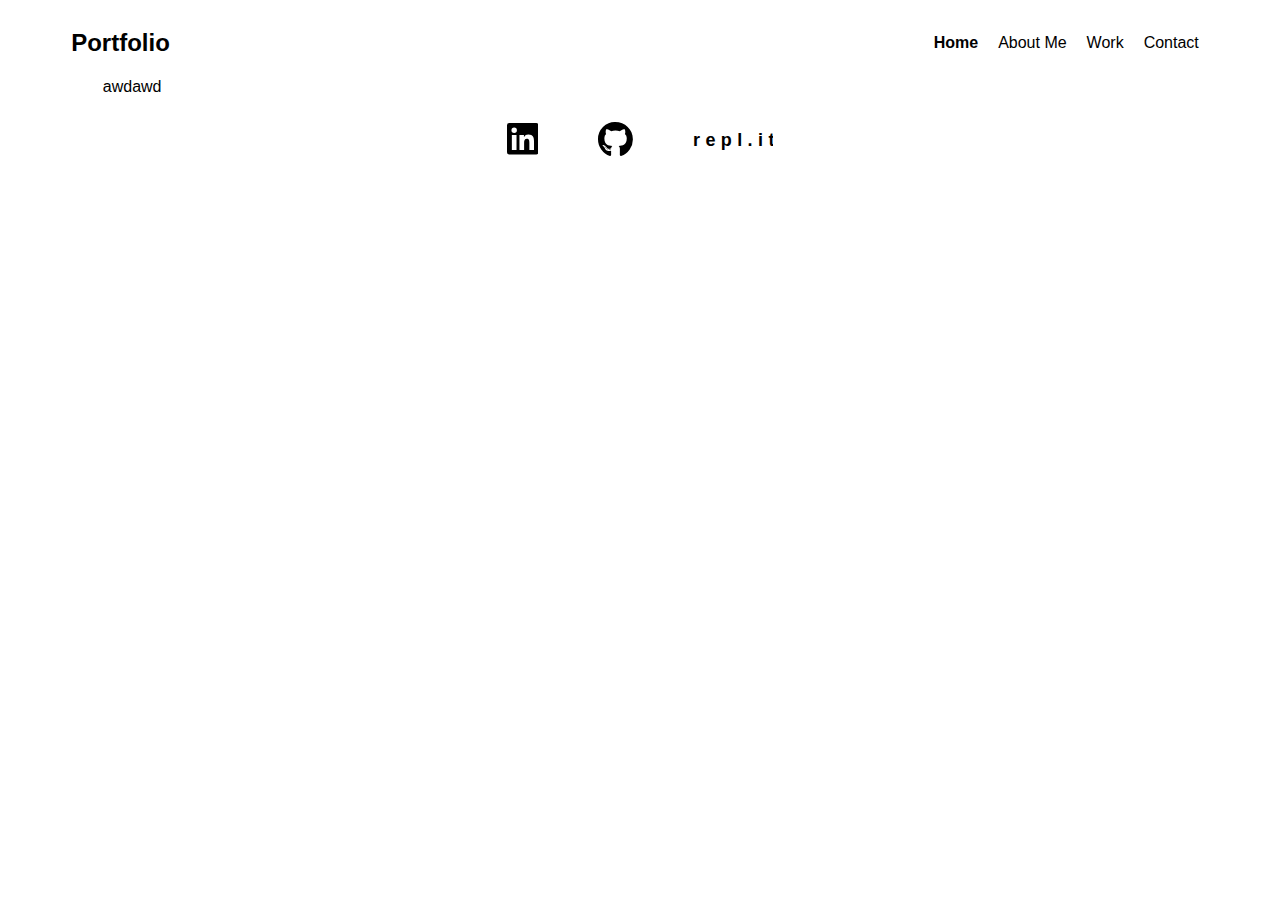
==== index.html @ a1a26b63 "Added header & footer" ====
<!DOCTYPE html>
<html lang="en">
<head>
    <meta charset="UTF-8">
    <title>Portfolio</title>
    <link rel="stylesheet" href="assets/css/style.css">
    <script src="assets/js/script.js" defer></script>
</head>
<body>
    <header>
        <nav class="navbar" id="navbar">
            <h2 class="navbar-header"><a href="">Portfolio</a></h2>
            <ul class="navbar-items">
                <li class="navbar-items_item active">
                    <a href="">Home</a>
                </li>
                <li class="navbar-items_item">
                    <a href="">About Me</a>
                </li>
                <li class="navbar-items_item">
                    <a href="">Work</a>
                </li>
                <li class="navbar-items_item">
                    <a href="">Contact</a>
                </li>
            </ul>
            <div class="navbar-items-burger">
                <input class="menu-btn" type="checkbox" id="menu-btn" />
                <label class="menu-icon" for="menu-btn"><span class="navicon"></span></label>
                <ul class="menu">
                    <li>
                        <a href="">About Me</a>
                    </li>
                    <li>
                        <a href="">Work</a>
                    </li>
                    <li>
                        <a href="">Contact</a>
                    </li>
                </ul>
            </div>
        </nav>
    </header>
    <main>
        <div>awdawd</div>
    </main>
    <footer>
        <ul class="footer-items">
            <li class="footer-items_item">
                <a href="https://www.linkedin.com/in/justin-chan-574393211/" target="_blank">
                    <svg xmlns="http://www.w3.org/2000/svg" width="31.5" height="31.5" viewBox="0 0 31.5 31.5">
                        <path id="Icon_awesome-linkedin" data-name="Icon awesome-linkedin" d="M29.25,2.25H2.243A2.26,2.26,0,0,0,0,4.521V31.479A2.26,2.26,0,0,0,2.243,33.75H29.25a2.266,2.266,0,0,0,2.25-2.271V4.521A2.266,2.266,0,0,0,29.25,2.25Zm-19.73,27H4.852V14.217H9.527V29.25ZM7.186,12.164A2.707,2.707,0,1,1,9.893,9.457a2.708,2.708,0,0,1-2.707,2.707ZM27.021,29.25H22.352V21.938c0-1.744-.035-3.987-2.426-3.987-2.433,0-2.805,1.9-2.805,3.86V29.25H12.452V14.217h4.479V16.27h.063a4.917,4.917,0,0,1,4.423-2.426c4.725,0,5.6,3.115,5.6,7.165Z" transform="translate(0 -2.25)"/>
                    </svg>
                </a>
            </li>
            <li class="footer-items_item">
                <a href="https://github.com/jstnde" target="_blank">
                    <svg xmlns="http://www.w3.org/2000/svg" width="34.875" height="34.004" viewBox="0 0 34.875 34.004">
                        <path id="Icon_awesome-github" data-name="Icon awesome-github" d="M11.665,27.942c0,.141-.162.253-.366.253-.232.021-.394-.091-.394-.253,0-.141.162-.253.366-.253C11.482,27.668,11.665,27.78,11.665,27.942Zm-2.187-.316c-.049.141.091.3.3.345a.33.33,0,0,0,.436-.141c.042-.141-.091-.3-.3-.366A.361.361,0,0,0,9.478,27.626Zm3.108-.12c-.2.049-.345.183-.323.345.021.141.2.232.415.183s.345-.183.323-.323S12.79,27.485,12.586,27.506ZM17.212.563A16.86,16.86,0,0,0,0,17.719,17.628,17.628,0,0,0,11.918,34.537c.9.162,1.216-.394,1.216-.851,0-.436-.021-2.841-.021-4.317,0,0-4.922,1.055-5.955-2.1,0,0-.8-2.046-1.955-2.573,0,0-1.61-1.1.113-1.083A3.711,3.711,0,0,1,8.03,25.432a3.717,3.717,0,0,0,5.126,1.47,3.908,3.908,0,0,1,1.125-2.37c-3.93-.436-7.9-1.005-7.9-7.77a5.329,5.329,0,0,1,1.659-4.141,6.643,6.643,0,0,1,.183-4.774c1.47-.457,4.852,1.9,4.852,1.9a16.611,16.611,0,0,1,8.831,0s3.382-2.363,4.852-1.9a6.64,6.64,0,0,1,.183,4.774,5.466,5.466,0,0,1,1.814,4.141c0,6.785-4.141,7.327-8.072,7.77a4.158,4.158,0,0,1,1.2,3.263c0,2.37-.021,5.3-.021,5.878,0,.457.323,1.013,1.216.851a17.466,17.466,0,0,0,11.8-16.8C34.875,7.966,26.965.563,17.212.563ZM6.834,24.813c-.091.07-.07.232.049.366.113.112.274.162.366.07.091-.07.07-.232-.049-.366C7.087,24.771,6.926,24.722,6.834,24.813Zm-.759-.57c-.049.091.021.2.162.274a.209.209,0,0,0,.3-.049c.049-.091-.021-.2-.162-.274C6.237,24.152,6.124,24.173,6.075,24.244Zm2.278,2.5c-.113.091-.07.3.091.436.162.162.366.183.457.07.091-.091.049-.3-.091-.436C8.655,26.655,8.445,26.634,8.353,26.747Zm-.8-1.034c-.113.07-.113.253,0,.415s.3.232.394.162a.321.321,0,0,0,0-.436C7.847,25.692,7.664,25.622,7.552,25.713Z" transform="translate(0 -0.563)" fill="#000"/>
                    </svg>
                </a>
            </li>
            <li class="footer-items_item">
                <a href="https://replit.com/@jstnde" target="_blank">
                    <svg xmlns="http://www.w3.org/2000/svg" width="80" height="24" viewBox="0 0 80 24">
                        <text id="repl.it" transform="translate(0 19)" fill="#000" font-size="18" font-family="SegoeUI-Semibold, Segoe UI" font-weight="600" letter-spacing="0.3em"><tspan x="0" y="0">repl.it</tspan></text>
                    </svg>
                </a>
            </li>
        </ul>
    </footer>
</body>
</html>
---- assets/css/style.css ----
* {
    font-family: 'Roboto', sans-serif;
}

dl, ol, ul {
    list-style: none;
}

a {
    color: inherit;
    text-decoration: none;
}

a:hover {
    color: inherit;
    text-decoration: none;
}

header {
    display: flex;
    flex-direction: row;
    justify-content: center;
    height: 10%;
}

nav {
    display: flex;
    flex-direction: row;
    justify-content: space-between;
    width: 90%;
}

.navbar-header {
    display: flex;
    align-items: center;
}

.navbar-items {
    display: flex;
    align-items: center;
    list-style: none;
}

.navbar-items_item {
    display: inline-block;
    padding: 10px;
}

.navbar-items_item.active {
    font-weight: 700;
}

.navbar-items_item a:hover {
    border-bottom: 2px solid #000;
}

.navbar-items-burger {
    display: none;
}

main {
    display: flex;
    justify-content: center;
}

main div {
    width: 85%;
}

footer {
    display: flex;
    justify-content: center;
    height: 5%;
}

.footer-items {
    display: flex;
    align-items: center;
    list-style: none;
    padding: 0;
}

.footer-items_item {
    display: inline-block;
    padding: 10px;
    margin: 0 20px;
}
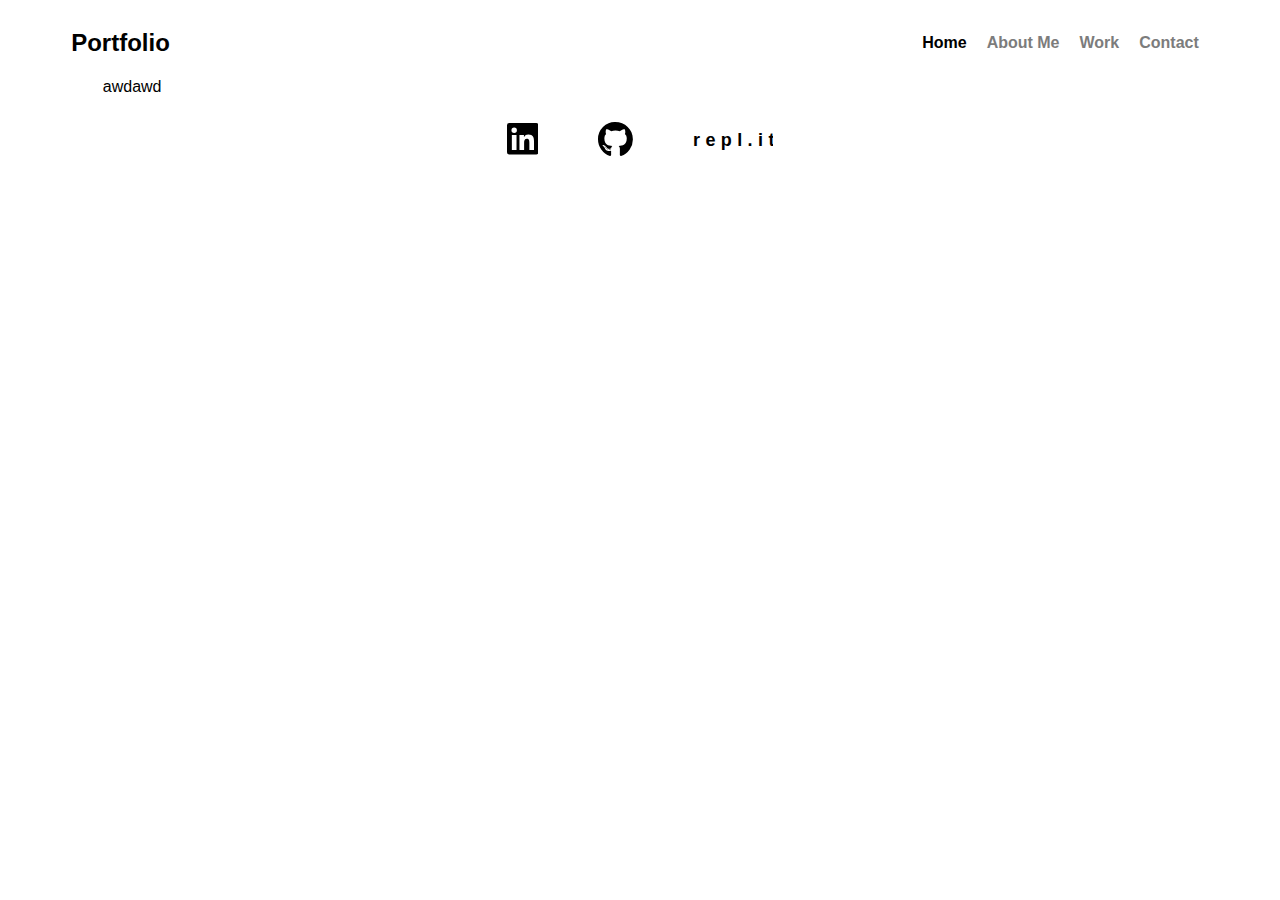
==== commit d7e390d6: "Updated navbar title" ====
--- a/index.html
+++ b/index.html
@@ -9,19 +9,19 @@
 <body>
     <header>
         <nav class="navbar" id="navbar">
-            <h2 class="navbar-header"><a href="">Portfolio</a></h2>
+            <h2 class="navbar-header"><a href="index.html">Portfolio</a></h2>
             <ul class="navbar-items">
                 <li class="navbar-items_item active">
-                    <a href="">Home</a>
+                    <a href="index.html">Home</a>
                 </li>
                 <li class="navbar-items_item">
-                    <a href="">About Me</a>
+                    <a href="about-me.html">About Me</a>
                 </li>
                 <li class="navbar-items_item">
-                    <a href="">Work</a>
+                    <a href="work.html">Work</a>
                 </li>
                 <li class="navbar-items_item">
-                    <a href="">Contact</a>
+                    <a href="contact.html">Contact</a>
                 </li>
             </ul>
             <div class="navbar-items-burger">
--- a/assets/css/style.css
+++ b/assets/css/style.css
@@ -44,10 +44,12 @@
 .navbar-items_item {
     display: inline-block;
     padding: 10px;
+    font-weight: 700;
+    color: #7c7c7c;
 }
 
 .navbar-items_item.active {
-    font-weight: 700;
+    color: #000;
 }
 
 .navbar-items_item a:hover {
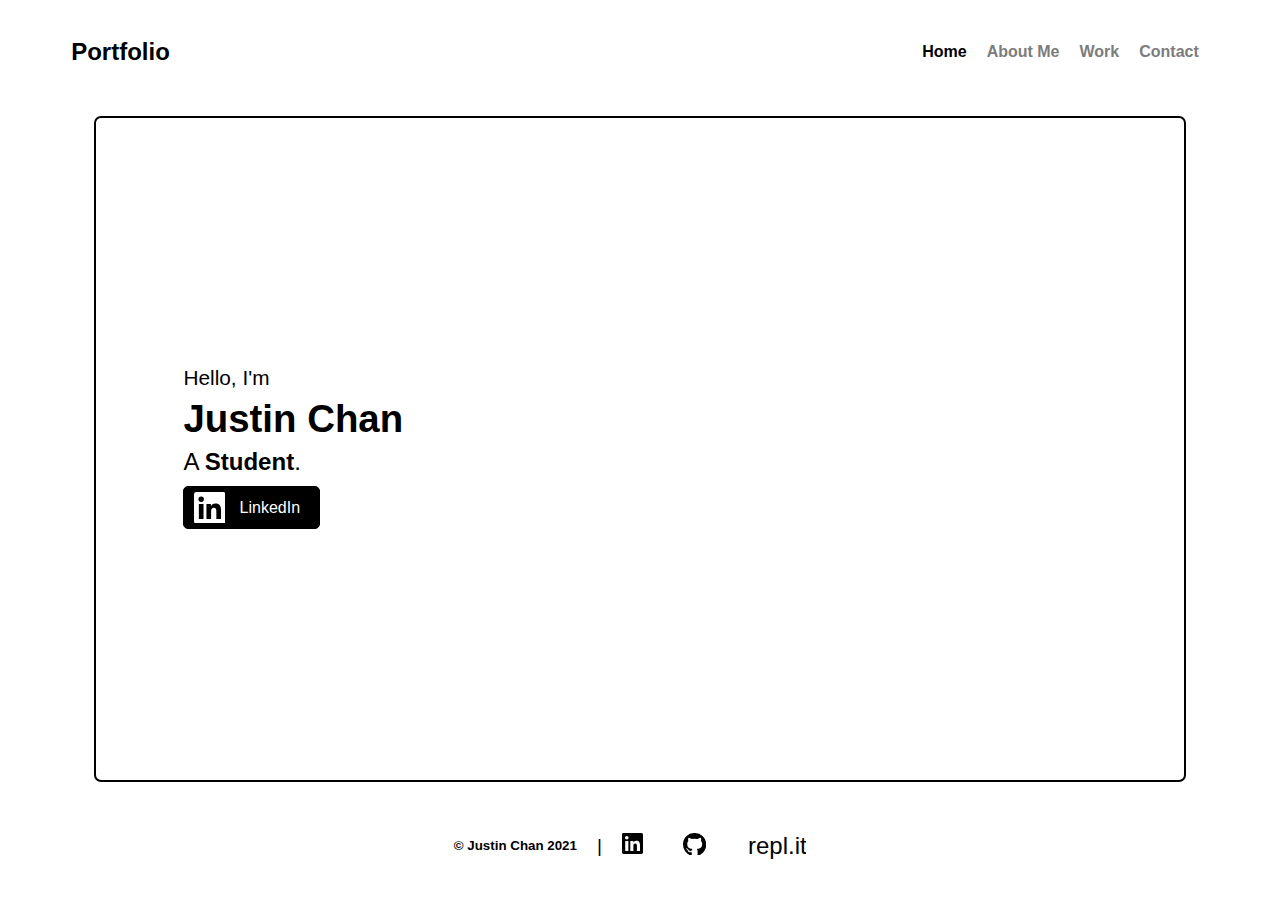
==== commit 3dc7e3e6: "Updated index page, footer, footer style, intro style Added "animated" word" ====
--- a/index.html
+++ b/index.html
@@ -42,28 +42,47 @@
         </nav>
     </header>
     <main>
-        <div>awdawd</div>
+        <div class="container">
+            <div class="intro">
+                <div class="intro-greeting">Hello, I'm</div>
+                <div class="intro-name">Justin Chan</div>
+                <div class="intro-extra">
+                    A
+                    <span class="word active" data-id="1"><b>Student</b>.</span>
+                    <span class="word" data-id="2"><b>Web Developer</b>.</span>
+                    <span class="word" data-id="3"><b>UI/UX Designer</b>.</span>
+                </div>
+                <a href="https://www.linkedin.com/in/justin-chan-574393211/" target="_blank">
+                    <svg xmlns="http://www.w3.org/2000/svg" width="31.5" height="31.5" viewBox="0 0 31.5 31.5">
+                        <path id="Icon_awesome-linkedin" data-name="Icon awesome-linkedin" d="M29.25,2.25H2.243A2.26,2.26,0,0,0,0,4.521V31.479A2.26,2.26,0,0,0,2.243,33.75H29.25a2.266,2.266,0,0,0,2.25-2.271V4.521A2.266,2.266,0,0,0,29.25,2.25Zm-19.73,27H4.852V14.217H9.527V29.25ZM7.186,12.164A2.707,2.707,0,1,1,9.893,9.457a2.708,2.708,0,0,1-2.707,2.707ZM27.021,29.25H22.352V21.938c0-1.744-.035-3.987-2.426-3.987-2.433,0-2.805,1.9-2.805,3.86V29.25H12.452V14.217h4.479V16.27h.063a4.917,4.917,0,0,1,4.423-2.426c4.725,0,5.6,3.115,5.6,7.165Z" transform="translate(0 -2.25)"/>
+                    </svg>
+                    <span>LinkedIn</span>
+                </a>
+            </div>
+        </div>
     </main>
     <footer>
+        <small>&copy; Justin Chan 2021</small>
+        <span>|</span>
         <ul class="footer-items">
             <li class="footer-items_item">
                 <a href="https://www.linkedin.com/in/justin-chan-574393211/" target="_blank">
-                    <svg xmlns="http://www.w3.org/2000/svg" width="31.5" height="31.5" viewBox="0 0 31.5 31.5">
-                        <path id="Icon_awesome-linkedin" data-name="Icon awesome-linkedin" d="M29.25,2.25H2.243A2.26,2.26,0,0,0,0,4.521V31.479A2.26,2.26,0,0,0,2.243,33.75H29.25a2.266,2.266,0,0,0,2.25-2.271V4.521A2.266,2.266,0,0,0,29.25,2.25Zm-19.73,27H4.852V14.217H9.527V29.25ZM7.186,12.164A2.707,2.707,0,1,1,9.893,9.457a2.708,2.708,0,0,1-2.707,2.707ZM27.021,29.25H22.352V21.938c0-1.744-.035-3.987-2.426-3.987-2.433,0-2.805,1.9-2.805,3.86V29.25H12.452V14.217h4.479V16.27h.063a4.917,4.917,0,0,1,4.423-2.426c4.725,0,5.6,3.115,5.6,7.165Z" transform="translate(0 -2.25)"/>
+                    <svg xmlns="http://www.w3.org/2000/svg" width="21" height="21" viewBox="0 0 21 21">
+                        <path id="Icon_awesome-linkedin" data-name="Icon awesome-linkedin" d="M19.5,1.5H1.5A1.506,1.506,0,0,0,0,3.014V20.986A1.506,1.506,0,0,0,1.5,22.5h18A1.51,1.51,0,0,0,21,20.986V3.014A1.51,1.51,0,0,0,19.5,1.5ZM6.347,19.5H3.234V9.478H6.352V19.5ZM4.791,8.109A1.8,1.8,0,1,1,6.6,6.3,1.805,1.805,0,0,1,4.791,8.109ZM18.014,19.5H14.9V14.625c0-1.163-.023-2.658-1.617-2.658-1.622,0-1.87,1.266-1.87,2.573V19.5H8.3V9.478h2.986v1.369h.042A3.278,3.278,0,0,1,14.278,9.23c3.15,0,3.736,2.077,3.736,4.777Z" transform="translate(0 -1.5)"/>
                     </svg>
                 </a>
             </li>
             <li class="footer-items_item">
                 <a href="https://github.com/jstnde" target="_blank">
-                    <svg xmlns="http://www.w3.org/2000/svg" width="34.875" height="34.004" viewBox="0 0 34.875 34.004">
-                        <path id="Icon_awesome-github" data-name="Icon awesome-github" d="M11.665,27.942c0,.141-.162.253-.366.253-.232.021-.394-.091-.394-.253,0-.141.162-.253.366-.253C11.482,27.668,11.665,27.78,11.665,27.942Zm-2.187-.316c-.049.141.091.3.3.345a.33.33,0,0,0,.436-.141c.042-.141-.091-.3-.3-.366A.361.361,0,0,0,9.478,27.626Zm3.108-.12c-.2.049-.345.183-.323.345.021.141.2.232.415.183s.345-.183.323-.323S12.79,27.485,12.586,27.506ZM17.212.563A16.86,16.86,0,0,0,0,17.719,17.628,17.628,0,0,0,11.918,34.537c.9.162,1.216-.394,1.216-.851,0-.436-.021-2.841-.021-4.317,0,0-4.922,1.055-5.955-2.1,0,0-.8-2.046-1.955-2.573,0,0-1.61-1.1.113-1.083A3.711,3.711,0,0,1,8.03,25.432a3.717,3.717,0,0,0,5.126,1.47,3.908,3.908,0,0,1,1.125-2.37c-3.93-.436-7.9-1.005-7.9-7.77a5.329,5.329,0,0,1,1.659-4.141,6.643,6.643,0,0,1,.183-4.774c1.47-.457,4.852,1.9,4.852,1.9a16.611,16.611,0,0,1,8.831,0s3.382-2.363,4.852-1.9a6.64,6.64,0,0,1,.183,4.774,5.466,5.466,0,0,1,1.814,4.141c0,6.785-4.141,7.327-8.072,7.77a4.158,4.158,0,0,1,1.2,3.263c0,2.37-.021,5.3-.021,5.878,0,.457.323,1.013,1.216.851a17.466,17.466,0,0,0,11.8-16.8C34.875,7.966,26.965.563,17.212.563ZM6.834,24.813c-.091.07-.07.232.049.366.113.112.274.162.366.07.091-.07.07-.232-.049-.366C7.087,24.771,6.926,24.722,6.834,24.813Zm-.759-.57c-.049.091.021.2.162.274a.209.209,0,0,0,.3-.049c.049-.091-.021-.2-.162-.274C6.237,24.152,6.124,24.173,6.075,24.244Zm2.278,2.5c-.113.091-.07.3.091.436.162.162.366.183.457.07.091-.091.049-.3-.091-.436C8.655,26.655,8.445,26.634,8.353,26.747Zm-.8-1.034c-.113.07-.113.253,0,.415s.3.232.394.162a.321.321,0,0,0,0-.436C7.847,25.692,7.664,25.622,7.552,25.713Z" transform="translate(0 -0.563)" fill="#000"/>
+                    <svg xmlns="http://www.w3.org/2000/svg" width="23.25" height="22.669" viewBox="0 0 23.25 22.669">
+                        <path id="Icon_awesome-github" data-name="Icon awesome-github" d="M7.777,18.628c0,.094-.108.169-.244.169-.155.014-.262-.061-.262-.169s.108-.169.244-.169S7.777,18.52,7.777,18.628Zm-1.458-.211c-.033.094.061.2.2.23a.22.22,0,0,0,.291-.094c.028-.094-.061-.2-.2-.244A.241.241,0,0,0,6.319,18.417Zm2.072-.08c-.136.033-.23.122-.216.23s.136.155.277.122.23-.122.216-.216S8.527,18.323,8.391,18.337ZM11.475.375A11.24,11.24,0,0,0,0,11.813,11.752,11.752,0,0,0,7.945,23.025c.6.108.811-.263.811-.567s-.014-1.894-.014-2.878c0,0-3.281.7-3.97-1.4,0,0-.534-1.364-1.3-1.716,0,0-1.073-.736.075-.722a2.474,2.474,0,0,1,1.809,1.209,2.478,2.478,0,0,0,3.417.98,2.605,2.605,0,0,1,.75-1.58c-2.62-.291-5.264-.67-5.264-5.18A3.553,3.553,0,0,1,5.363,8.414a4.429,4.429,0,0,1,.122-3.183c.98-.3,3.234,1.266,3.234,1.266a11.074,11.074,0,0,1,5.888,0s2.255-1.575,3.234-1.266a4.427,4.427,0,0,1,.122,3.183,3.644,3.644,0,0,1,1.209,2.761c0,4.523-2.761,4.884-5.381,5.18a2.772,2.772,0,0,1,.8,2.175c0,1.58-.014,3.534-.014,3.919,0,.3.216.675.811.567a11.644,11.644,0,0,0,7.866-11.2A11.494,11.494,0,0,0,11.475.375ZM4.556,16.542c-.061.047-.047.155.033.244s.183.108.244.047.047-.155-.033-.244S4.617,16.481,4.556,16.542Zm-.506-.38c-.033.061.014.136.108.183a.139.139,0,0,0,.2-.033c.033-.061-.014-.136-.108-.183C4.158,16.1,4.083,16.116,4.05,16.162Zm1.519,1.669c-.075.061-.047.2.061.291.108.108.244.122.3.047s.033-.2-.061-.291C5.77,17.77,5.63,17.756,5.569,17.831Zm-.534-.689c-.075.047-.075.169,0,.277s.2.155.262.108a.214.214,0,0,0,0-.291C5.231,17.128,5.109,17.081,5.034,17.142Z" transform="translate(0 -0.375)"/>
                     </svg>
                 </a>
             </li>
             <li class="footer-items_item">
                 <a href="https://replit.com/@jstnde" target="_blank">
-                    <svg xmlns="http://www.w3.org/2000/svg" width="80" height="24" viewBox="0 0 80 24">
-                        <text id="repl.it" transform="translate(0 19)" fill="#000" font-size="18" font-family="SegoeUI-Semibold, Segoe UI" font-weight="600" letter-spacing="0.3em"><tspan x="0" y="0">repl.it</tspan></text>
+                    <svg xmlns="http://www.w3.org/2000/svg" width="60" height="32" viewBox="0 0 56 32">
+                        <text id="repl.it" transform="translate(0 26)" font-size="24" font-family="SegoeUI-Light, Segoe UI" font-weight="300"><tspan x="0" y="0">repl.it</tspan></text>
                     </svg>
                 </a>
             </li>
--- a/assets/css/style.css
+++ b/assets/css/style.css
@@ -14,6 +14,13 @@
 a:hover {
     color: inherit;
     text-decoration: none;
+}
+
+body {
+    display: flex;
+    flex-direction: column;
+    justify-content: space-between;
+    height: 98vh;
 }
 
 header {
@@ -53,7 +60,7 @@
 }
 
 .navbar-items_item a:hover {
-    border-bottom: 2px solid #000;
+    border-bottom: 3px solid #000;
 }
 
 .navbar-items-burger {
@@ -63,16 +70,84 @@
 main {
     display: flex;
     justify-content: center;
+    align-items: center;
+    height: 75%;
 }
 
-main div {
-    width: 85%;
+.container {
+    display: flex;
+    align-items: center;
+    width: 86%;
+    height: 100%;
+    border: 2px solid black;
+    border-radius: 7px;
+}
+
+.intro {
+    width: 50%;
+    margin-left: 8%;
+}
+
+.intro div {
+    margin: 7px 0;
+}
+
+.intro-greeting {
+    font-size: 1.3rem;
+    font-weight: 300;
+}
+
+.intro-name {
+    font-size: 2.4rem;
+    font-weight: 600;
+}
+
+.intro-extra {
+    font-size: 1.5rem;
+}
+
+.word {
+    display: none;
+    visibility: hidden;
+}
+
+.word.active {
+    display: inline-block;
+    visibility: visible;
+}
+
+.intro a {
+    display: flex;
+    justify-content: space-evenly;
+    align-items: center;
+    width: 125px;
+    margin: 10px 0;
+    padding: 5px;
+    background-color: #000;
+    border: 1px solid #000;
+    border-radius: 5px;
+    fill: #fff;
+    color: #fff;
+}
+
+.intro a span {
+    margin: 0 10px;
 }
 
 footer {
     display: flex;
     justify-content: center;
-    height: 5%;
+    align-items: center;
+    height: 10%;
+}
+
+footer small {
+    font-weight: 700;
+    margin-right: 20px;
+}
+
+footer span {
+    font-size: 1.2em;
 }
 
 .footer-items {
@@ -85,5 +160,5 @@
 .footer-items_item {
     display: inline-block;
     padding: 10px;
-    margin: 0 20px;
+    margin: 0 10px;
 }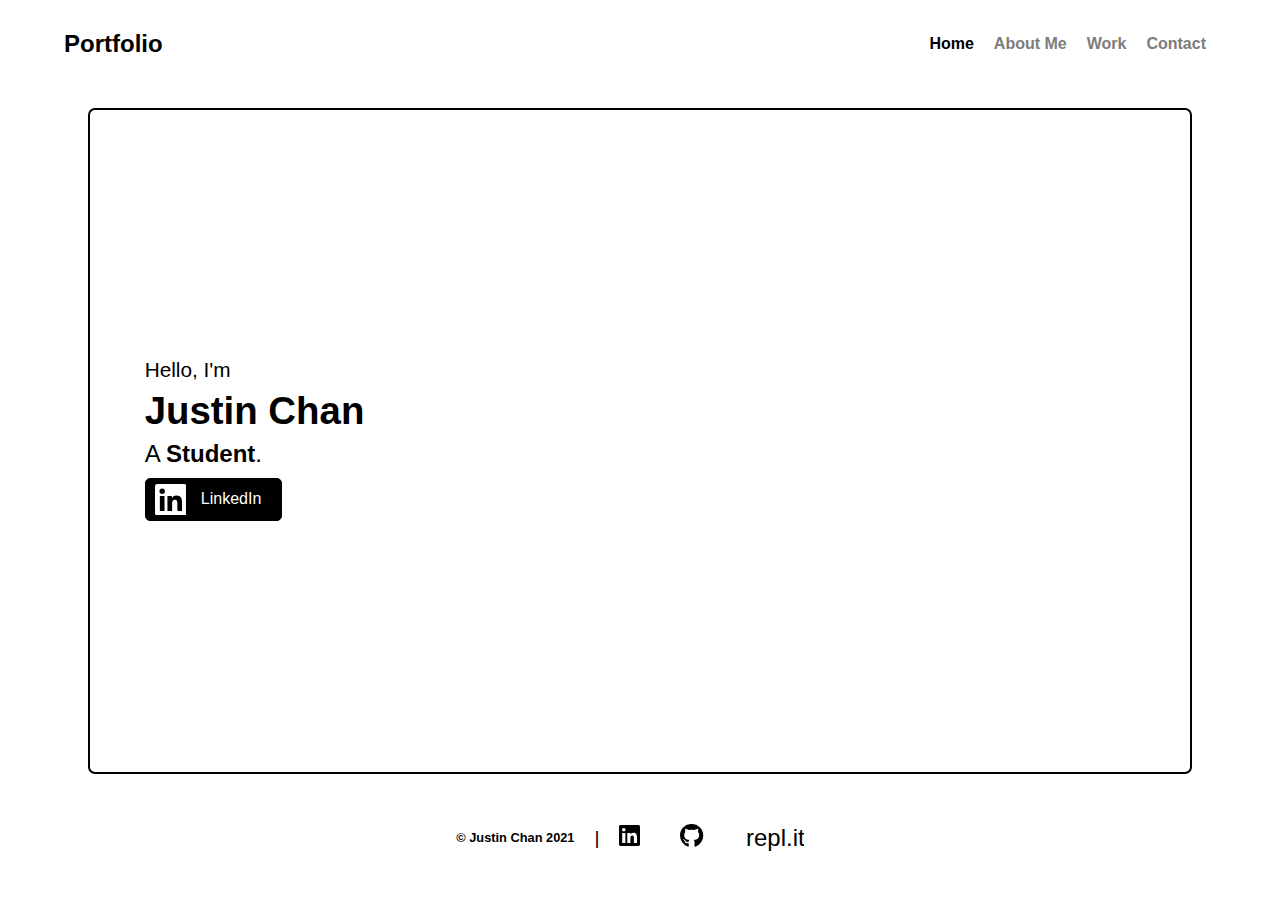
==== commit 42c0042c: "Added normalize.css" ====
--- a/index.html
+++ b/index.html
@@ -3,6 +3,7 @@
 <head>
     <meta charset="UTF-8">
     <title>Portfolio</title>
+    <link rel="stylesheet" href="assets/css/normalize.css">
     <link rel="stylesheet" href="assets/css/style.css">
     <script src="assets/js/script.js" defer></script>
 </head>
@@ -42,7 +43,7 @@
         </nav>
     </header>
     <main>
-        <div class="container">
+        <div class="container center">
             <div class="intro">
                 <div class="intro-greeting">Hello, I'm</div>
                 <div class="intro-name">Justin Chan</div>
--- a/assets/css/style.css
+++ b/assets/css/style.css
@@ -20,9 +20,12 @@
     display: flex;
     flex-direction: column;
     justify-content: space-between;
+    min-height: 98vh;
     height: 98vh;
 }
 
+/*header*/
+
 header {
     display: flex;
     flex-direction: row;
@@ -46,6 +49,7 @@
     display: flex;
     align-items: center;
     list-style: none;
+    padding: 0;
 }
 
 .navbar-items_item {
@@ -67,6 +71,8 @@
     display: none;
 }
 
+/*page*/
+
 main {
     display: flex;
     justify-content: center;
@@ -83,9 +89,18 @@
     border-radius: 7px;
 }
 
+.container.center {
+    justify-content: center;
+}
+
+.container.sb {
+    justify-content: space-between;
+}
+
+/*index*/
+
 .intro {
-    width: 50%;
-    margin-left: 8%;
+    width: 90%;
 }
 
 .intro div {
@@ -134,6 +149,409 @@
     margin: 0 10px;
 }
 
+/*about me*/
+
+.arrow {
+    flex-basis: 5%;
+    display: flex;
+    justify-content: center;
+}
+
+.arrow.prev {
+    justify-content: flex-end;
+}
+
+.arrow.next {
+    justify-content: flex-start;
+}
+
+.arrow svg:hover {
+    cursor: pointer;
+}
+
+.about {
+    flex-basis: 80%;
+    display: flex;
+    justify-content: center;
+}
+
+.about div {
+    display: none;
+}
+
+.about .active {
+    display: unset;
+}
+
+.about-me.active {
+    display: block;
+    width: 70%;
+    text-align: center;
+    font-size: 1.05rem;
+}
+
+.about-me p {
+    color: #5f6067;
+}
+
+.about-me div {
+    display: flex;
+    justify-content: space-between;
+    flex-wrap: wrap;
+    margin: 50px 0 10px 0;
+}
+
+.about-me div a {
+    display: flex;
+    justify-content: space-evenly;
+    align-items: center;
+    padding: 10px 5px;
+    border-radius: 5px;
+    fill: #000;
+    color: #000;
+}
+
+.about-me div a span {
+    margin-left: 10px;
+}
+
+.about-me div a:hover span {
+    text-decoration: underline;
+}
+
+.skills.active {
+    display: flex;
+    justify-content: space-between;
+    width: 100%;
+    font-size: 1.05rem;
+}
+
+.skills .text {
+    display: flex;
+    flex-direction: column;
+    justify-content: center;
+    flex-basis: 40%;
+}
+
+.skills .text p {
+    color: #5f6067;
+}
+
+.skills .visual {
+    display: flex;
+    flex-wrap: wrap;
+    justify-content: space-evenly;
+    align-items: center;
+    flex-basis: 50%;
+}
+
+.visual .box {
+    display: flex;
+    justify-content: center;
+    align-items: center;
+    height: 100px;
+    width: 100px;
+    margin: 10px;
+    background-color: #fff;
+    border: 1px solid #000;
+    border-radius: 5px;
+    transition: background-color .3s, fill .3s;
+    position: relative;
+}
+
+.tooltip {
+    visibility: hidden;
+    width: 100px;
+    background-color: #fff;
+    color: #000;
+    text-align: center;
+    border: 1px solid #484545;
+    border-radius: 5px;
+    padding: 5px 0;
+    transition: visibility .15s, background-color .3s, color .3s;
+
+    position: absolute;
+    z-index: 1;
+    bottom: 110%;
+ }
+
+.tooltip:hover {
+    background-color: #000;
+    color: #fff;
+}
+
+.visual .box:hover {
+    background-color: #000;
+    fill: #fff;
+    box-shadow: -7px -7px 7px #fff, 10px 10px 25px #aeaec0;
+}
+
+.box:hover .tooltip {
+    visibility: visible;
+}
+
+.education.active {
+    display: flex;
+    justify-content: space-between;
+    width: 100%;
+    font-size: 1.05rem;
+}
+
+.education .text {
+    display: block;
+    width: 100%;
+}
+
+.education .text .holder {
+    display: flex;
+    flex-wrap: wrap;
+    flex-direction: row;
+    justify-content: space-between;
+    width: 100%;
+}
+
+.education .text .holder .box {
+    display: block;
+    margin: 20px 0;
+}
+
+.education .text .holder .box span {
+    display: block;
+    color: #4d4d4d;
+    transition: color .3s;
+}
+
+.education .text .holder .box:hover span {
+    color: #000;
+}
+
+.education .text .holder .box .time {
+    font-size: 1.15em;
+}
+
+.work-experience.active {
+    display: flex;
+    justify-content: space-between;
+    width: 100%;
+    font-size: 1.05rem;
+}
+
+.work-experience .text {
+    display: block;
+    width: 100%;
+}
+
+.work-experience .text .holder {
+    display: flex;
+    flex-wrap: wrap;
+    flex-direction: row;
+    justify-content: space-between;
+    width: 100%;
+}
+
+.work-experience .text .holder .box {
+    display: block;
+    margin: 20px 0;
+}
+
+.work-experience .text .holder .box span {
+    display: block;
+    color: #4d4d4d;
+    transition: color .3s;
+}
+
+.work-experience .text .holder .box:hover span {
+    color: #000;
+}
+
+.work-experience .text .holder .box .time {
+    font-size: 1.15em;
+}
+
+/*work*/
+
+.work {
+    flex-basis: 80%;
+    display: flex;
+    justify-content: center;
+}
+
+.work div {
+    display: none;
+}
+
+.work .active {
+    display: unset;
+}
+
+.projects.active {
+    display: flex;
+    justify-content: space-between;
+    width: 100%;
+    font-size: 1.05rem;
+}
+
+.projects .text {
+    display: block;
+    width: 100%;
+}
+
+.projects .text .holder {
+    display: flex;
+    flex-wrap: wrap;
+    flex-direction: row;
+    width: 100%;
+}
+
+.projects .text .holder .box {
+    display: block;
+    margin: 20px 0;
+    width: 30%;
+    border: 1px solid #000;
+    border-radius: 5px;
+    text-align: center;
+}
+
+.projects .text .holder .box:hover {
+    border: 2px solid #000;
+}
+
+.projects .text .holder .box span {
+    display: block;
+    padding: 5px;
+}
+
+.projects .text .holder .box .img img {
+    width: 100%;
+    height: auto;
+    border-bottom: 1px solid #000;
+}
+
+.projects .text .holder .box .title {
+    font-size: 1em;
+    font-weight: 700;
+}
+
+.projects .text .holder .box .link a {
+    display: flex;
+    justify-content: center;
+    align-items: center;
+    height: 40px;
+    background-color: #000;
+    border-radius: 5px;
+    fill: #fff;
+    color: #fff;
+}
+
+/*contact*/
+
+.contact {
+    flex-basis: 80%;
+    display: flex;
+    justify-content: center;
+}
+
+.contact .text {
+    width: fit-content;
+    min-width: 350px;
+    text-align: center;
+    padding: 50px;
+    background-color: #000;
+    color: #fff;
+    transition: background-color.2s, color .2s;
+}
+
+.contactList {
+    display: flex;
+    flex-direction: column;
+    justify-content: space-evenly;
+    min-height: 200px;
+}
+
+.contactList a {
+    display: flex;
+    justify-content: space-between;
+    align-items: center;
+}
+
+.contactList a svg {
+    width: 30px;
+}
+
+.contactList a svg path {
+    transition: fill .2s, stroke .2s;
+}
+
+.contactList a span {
+    width: 300px;
+    text-align: left;
+}
+
+.contactList a:hover span {
+    text-decoration: underline;
+}
+
+.contactList a svg path {
+    fill: #000;
+    stroke: #fff;
+}
+
+.contactList .email svg path:last-child {
+    fill: #000;
+    stroke: #fff;
+}
+
+.contactList a:hover svg path {
+    fill: #fff;
+    stroke: #fff;
+}
+
+.contactList .email:hover svg path:last-child {
+    fill: #fff;
+    stroke: #000;
+}
+
+/*responsiveness*/
+
+@media screen and (max-width: 560px) {
+
+    /*work*/
+
+    .projects .text .holder .box {
+        width: 100%;
+    }
+
+    /*contact*/
+
+    .contact .text {
+        padding: 10%;
+        background-color: transparent;
+        color: #000;
+    }
+
+    .contactList a svg path {
+        fill: #fff;
+        stroke: #000;
+    }
+
+    .contactList .email svg path:last-child {
+        fill: #fff;
+        stroke: #000;
+    }
+
+    .contactList a:hover svg path {
+        fill: #000;
+        stroke: #000;
+    }
+
+    .contactList .email:hover svg path:last-child {
+        fill: #000;
+        stroke: #fff;
+    }
+}
+
+/*footer*/
+
 footer {
     display: flex;
     justify-content: center;
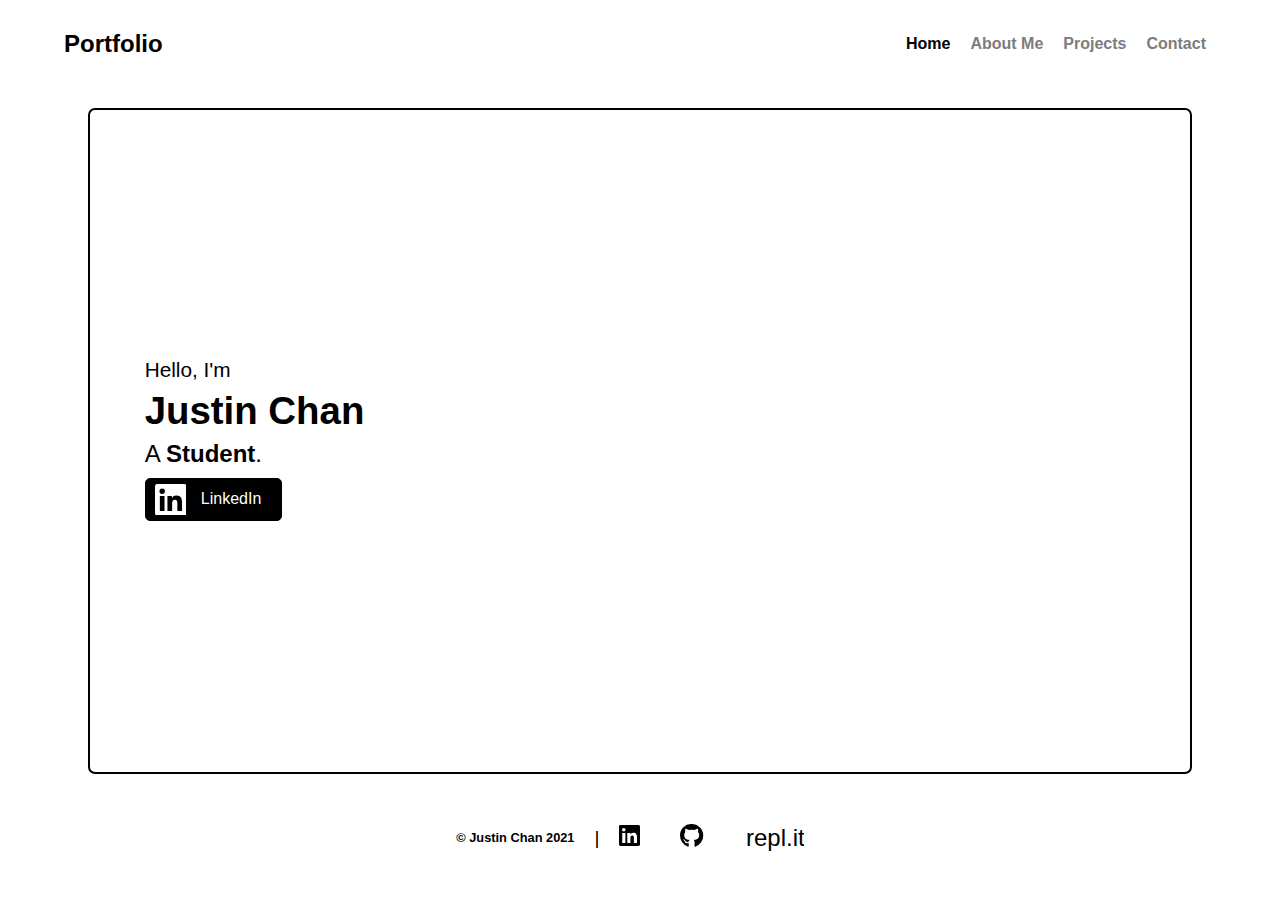
==== commit 442e6dab: "Updated work.html to project.html to better describe page" ====
--- a/index.html
+++ b/index.html
@@ -19,27 +19,12 @@
                     <a href="about-me.html">About Me</a>
                 </li>
                 <li class="navbar-items_item">
-                    <a href="work.html">Work</a>
+                    <a href="project.html">Projects</a>
                 </li>
                 <li class="navbar-items_item">
                     <a href="contact.html">Contact</a>
                 </li>
             </ul>
-            <div class="navbar-items-burger">
-                <input class="menu-btn" type="checkbox" id="menu-btn" />
-                <label class="menu-icon" for="menu-btn"><span class="navicon"></span></label>
-                <ul class="menu">
-                    <li>
-                        <a href="">About Me</a>
-                    </li>
-                    <li>
-                        <a href="">Work</a>
-                    </li>
-                    <li>
-                        <a href="">Contact</a>
-                    </li>
-                </ul>
-            </div>
         </nav>
     </header>
     <main>
--- a/assets/css/style.css
+++ b/assets/css/style.css
@@ -400,20 +400,64 @@
     display: flex;
     flex-wrap: wrap;
     flex-direction: row;
+    justify-content: space-between;
     width: 100%;
 }
 
 .projects .text .holder .box {
     display: block;
     margin: 20px 0;
-    width: 30%;
+    width: 35%;
     border: 1px solid #000;
     border-radius: 5px;
     text-align: center;
+    transition: box-shadow .3s;
 }
 
 .projects .text .holder .box:hover {
-    border: 2px solid #000;
+    box-shadow: -7px -7px 7px #fff, 10px 10px 25px #aeaec0;
+}
+
+.projects .text .holder .box.desc {
+    flex-basis: 60%;
+    background-color: rgba(0, 0, 0, 100%);
+    color: rgba(255, 255, 255, 100%);
+    border: none;
+    transition: visibility .3s, background-color .3s, color .3s, box-shadow .3s;
+}
+
+.projects .text .holder .box.desc span.title{
+    margin: 10px 0;
+}
+
+.projects .text .holder .box.desc span.desc{
+    display: flex;
+    justify-content: center;
+    align-items: center;
+    height: 65%;
+    font-size: 0.9em;
+    font-weight: 300;
+}
+
+.projects .text .holder .box button {
+    height: 25px;
+    width: 100%;
+    background: transparent;
+    border: none;
+    text-align: right;
+    font-size: 0.8em;
+    visibility: hidden;
+}
+
+.projects .text .holder .box.desc button {
+    color: #fff;
+    visibility: hidden;
+}
+
+.projects .text .holder .box button:hover {
+    cursor: pointer;
+    font-weight: 600;
+    text-decoration: underline;
 }
 
 .projects .text .holder .box span {
@@ -519,6 +563,21 @@
 
     .projects .text .holder .box {
         width: 100%;
+        display: none;
+    }
+
+    .projects .text .holder .box.active {
+        display: block;
+    }
+
+    .projects .text .holder .box.active button {
+        visibility: visible;
+    }
+
+    .projects .text .holder .box.desc.active {
+        width: 100%;
+        flex-basis: 100%;
+        height: 313px;
     }
 
     /*contact*/
